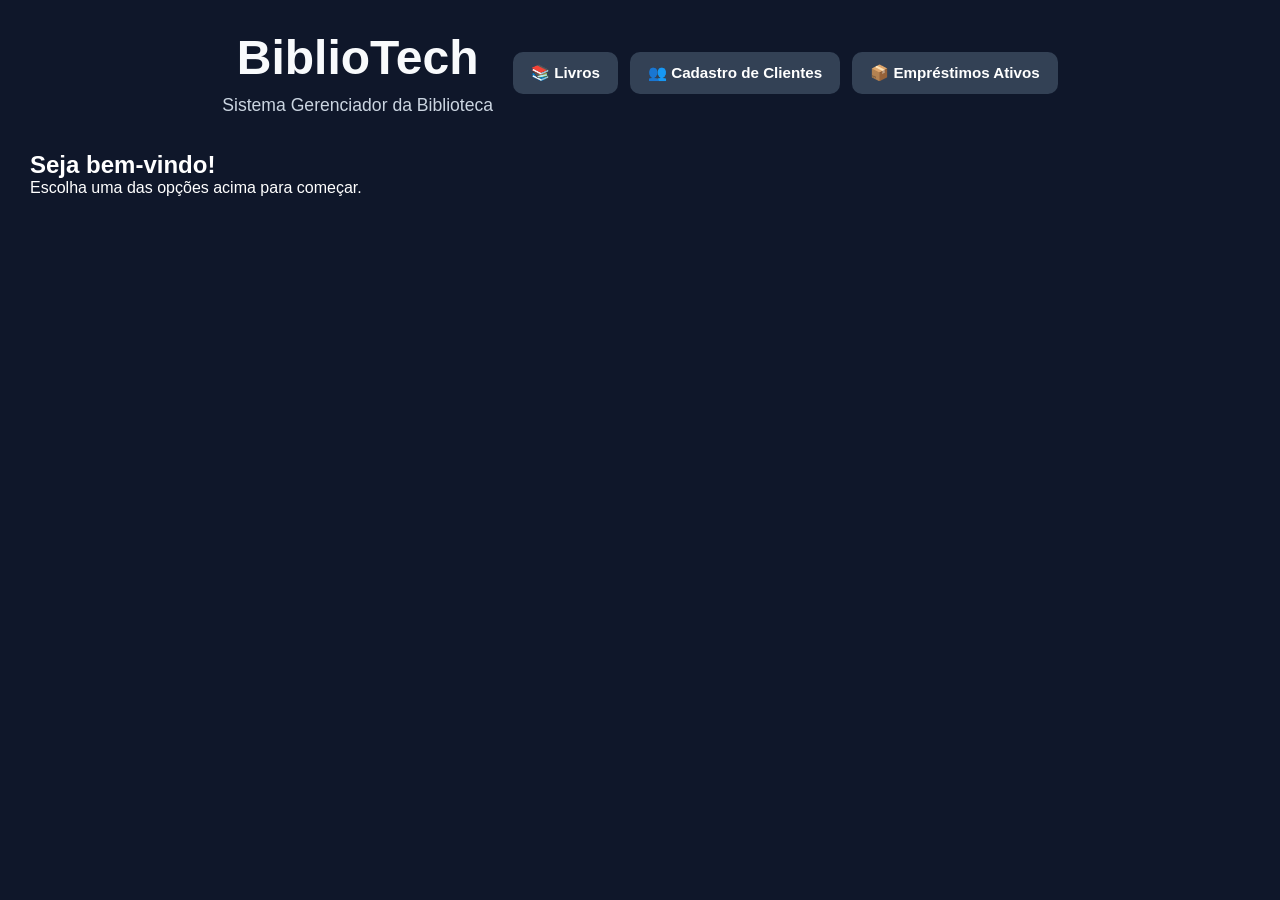
==== index.html @ 0796b91c "first commit" ====
<!DOCTYPE html>
<html lang="pt-BR">

<head>
    <meta charset="UTF-8">
    <meta name="viewport" content="width=device-width, initial-scale=1.0">
    <title>Bibliotech</title>

    <link rel="stylesheet" href="style.css">
</head>

<body>

    <header>
        <div class="topo">
            <div>
                <h1>BiblioTech</h1>
                <p>Sistema Gerenciador da Biblioteca</p>
            </div>
            <nav>
            <button onclick="mostrarSecao('livros')"> 📚 Livros </button> 
            <button onclick="mostrarSecao('clientes')"> 👥 Cadastro de Clientes </button> 
            <button onclick="mostrarSecao('emprestimos')"> 📦 Empréstimos Ativos </button> 
        
       </nav>
        </div>
    </header>
    <div id="boas-vindas">
        <h2>Seja bem-vindo!</h2>
        <p>Escolha uma das opções acima para começar.</p>
    </div>

    <main>
        <section class="card secao" id="clientes">
            <h2>Cadastro cliente</h2>
            <form action="#" id="cadastro-cliente">
                <label for="nome">Nome:</label>
                <input type="text" id="nome" name="nome" placeholder="Nome completo">
                <label for="email">Email:</label>
                <input type="email" id="email" name="email" placeholder="Email">
                <label for="cpf">CPF:</label>
                <input type="text" id="cpf" name="cpf" placeholder="___.___.___-__">
                <button type="submit" id="botao-cadastrar">Cadastrar</button>
            </form>
            <br><br>
            <h2>Clientes já cadastrados</h2>
            <div id="listaClientes">
                <!--lista aq-->
            </div>

        </section>


        <section class="card secao" id="livros">
            <h2>Busca de livros</h2>
            <div class="busca">
                <input type="text" id="busca-livro" name="titulo" placeholder="Título do livro">

                <button type="button" id="botao-buscar">Buscar</button>

            </div>

            <p id="loading"></p>

            <div id="listaLivros">
                <!-- Lista aq-->
            </div>
        </section>

    </main>

    <section class="card secao" id="emprestimos">
        <div id="listaEmprestimos">
            <h2>Empréstimos Ativos</h2>
            <!-- Lista aq-->
        </div>
    </section>
    <script src="script.js"></script>
</body>

</html>
---- style.css ----
/* ========================= RESET ========================= */
* {
    margin: 0;
    padding: 0;
    box-sizing: border-box;
    font-family: 'Segoe UI', sans-serif;
}

/* ========================= BODY ========================= */
body {
    background: #0f172a;
    color: white;
    min-height: 100vh;
    padding: 30px;
}

/* ========================= HEADER ========================= */
header {
    text-align: center;
    margin-bottom: 35px;
}

header h1 {
    justify-content: center;
    font-size: 3rem;
    margin-bottom: 10px;
    color: #f8fafc;
}

header p {
    justify-content: center;
    color: #cbd5e1;
    font-size: 1.1rem;
}


/* =========================
   TOPO
========================= */

.topo{
    display:flex;
    justify-content:center;
    align-items:center;
    gap:20px;
    flex-wrap:wrap;
}

nav{
    justify-content: center;
    display:flex;
    gap:12px;
}

nav button{
    background:#334155; 
    padding:12px 18px;
    border-radius:10px;
    font-size:0.95rem;
}

nav button:hover{
    background:#4f46e5;
}

/* secao */

.secao{
    display:none;
}

/* main*/
main {
    display: flex;
    flex-direction: column;
    gap: 25px;
}

/* ========================= LINHA DOS PAINÉIS ========================= */
.paineis {
    display: grid;
    grid-template-columns: 1fr 1fr;
    gap: 25px;
}

/* ========================= CARDS ========================= */
.card {
    background: #1e293b;
    border-radius: 18px;
    padding: 25px;
    box-shadow: 0 10px 25px rgba(0, 0, 0, 0.3);
    border: 1px solid rgba(255, 255, 255, 0.05);
}

.card h2 {
    margin-bottom: 20px;
    border-left: 5px solid #6366f1;
    padding-left: 12px;
    color: #f8fafc;
}

/* ========================= FORM ========================= */
form {
    display: flex;
    flex-direction: column;
    gap: 14px;
}

label {
    color: #cbd5e1;
}

input,
select {
    padding: 14px;
    border: none;
    border-radius: 12px;
    background: #334155;
    color: white;
    outline: none;
    transition: 0.3s;
}

input:focus,
select:focus {
    box-shadow: 0 0 10px rgba(99, 102, 241, 0.5);
}

/* ========================= BOTÕES ========================= */
button {
    padding: 14px;
    border: none;
    border-radius: 12px;
    background: linear-gradient(135deg, #6366f1, #4f46e5);
    color: white;
    font-weight: bold;
    cursor: pointer;
    transition: 0.3s;
}

button:hover {
    transform: translateY(-2px);
    opacity: 0.95;
}

/* ========================= CLIENTES ========================= */
#listaClientes {
    margin-top: 20px;
    display: grid;
    gap: 12px;
}

.cliente {
    background: #334155;
    padding: 15px;
    border-radius: 12px;
    border-left: 4px solid #6366f1;
}

.cliente h3 {
    margin-bottom: 5px;
}

.cliente p {
    color: #cbd5e1;
}

/* ========================= LIVROS ========================= */
#listaLivros {
    display: grid;
    gap: 20px;
    margin-top: 20px;
}

.livro {
    background: #334155;
    border-radius: 15px;
    padding: 18px;
    display: flex;
    gap: 18px;
    align-items: center;
    animation: fade 0.3s ease;
}

.livro img {
    width: 90px;
    height: 130px;
    object-fit: cover;
    border-radius: 10px;
}

.livro-info {
    flex: 1;
}

.livro-info h3 {
    margin-bottom: 8px;
}

.livro-info p {
    color: #cbd5e1;
    margin-bottom: 10px;
}

/* ========================= EMPRESTIMOS ========================= */
#listaEmprestimos {
    display: grid;
    gap: 18px;
    
}

.emprestimo {
    background: #334155;
    border-radius: 15px;
    padding: 18px;
    display: flex;
    gap: 15px;
    align-items: center;
    animation: fade 0.3s ease;
}

.emprestimo img {
    width: 70px;
    border-radius: 8px;
}

.emprestimo h3 {
    margin-bottom: 6px;
}

.emprestimo p {
    color: #cbd5e1;
    font-size: 0.95rem;
}

/* ========================= LOADING ========================= */
#loading {
    margin-top: 15px;
    color: #cbd5e1;
}

/* ========================= ANIMAÇÃO ========================= */
@keyframes fade {
    from {
        opacity: 0;
        transform: translateY(10px);
    }

    to {
        opacity: 1;
        transform: translateY(0);
    }
}

/* ========================= RESPONSIVO ========================= */
@media(max-width:900px) {
    .paineis {
        grid-template-columns: 1fr;
    }

    .livro,
    .emprestimo {
        flex-direction: column;
        text-align: center;
    }
}
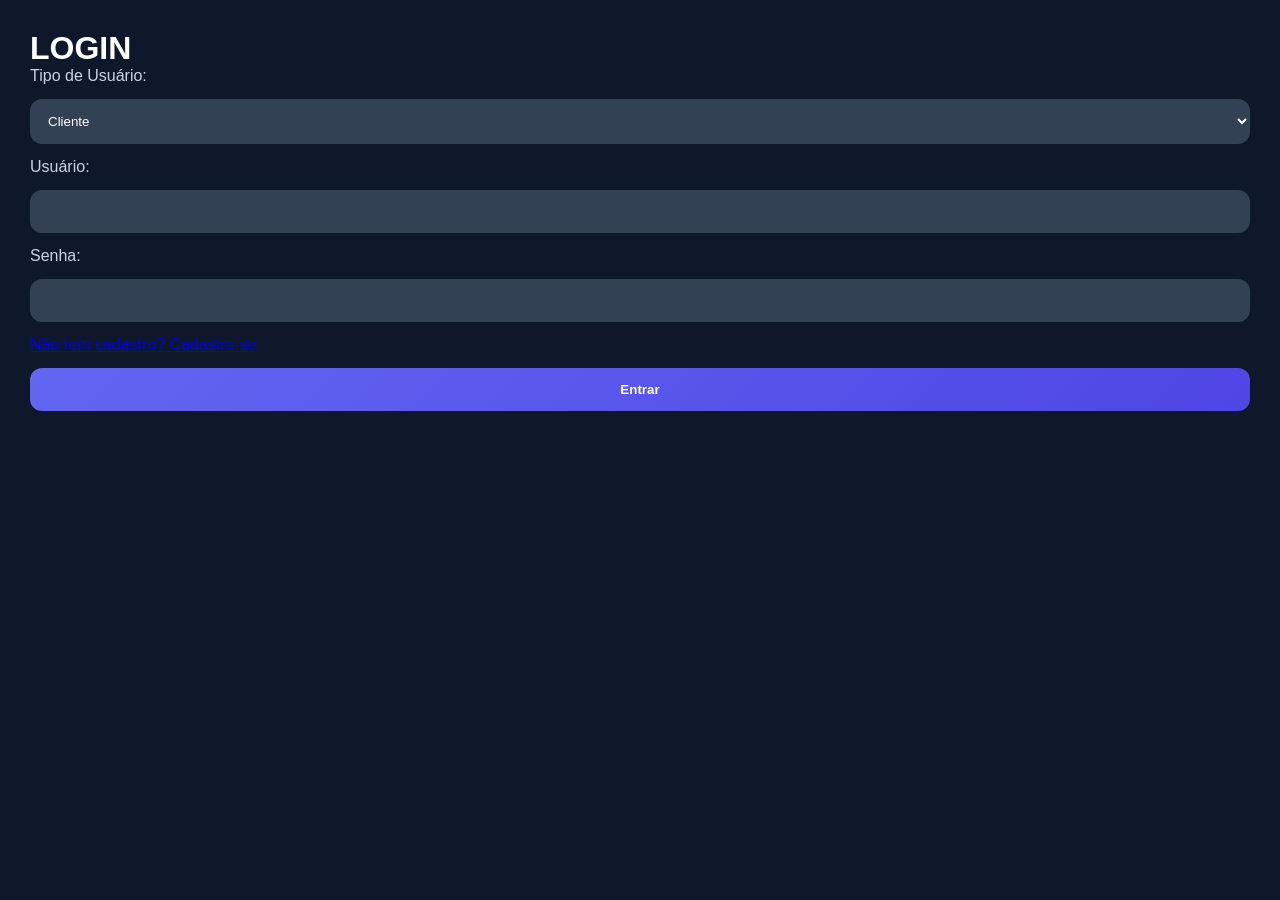
==== commit d8ae588e: "att do fluxo de acesso e perfis" ====
--- a/index.html
+++ b/index.html
@@ -16,15 +16,27 @@
             <div>
                 <h1>BiblioTech</h1>
                 <p>Sistema Gerenciador da Biblioteca</p>
+
             </div>
-            <nav>
+            <!--area admin-->
+           
+            <nav id="area-admin">
             <button onclick="mostrarSecao('livros')"> 📚 Livros </button> 
             <button onclick="mostrarSecao('clientes')"> 👥 Cadastro de Clientes </button> 
             <button onclick="mostrarSecao('emprestimos')"> 📦 Empréstimos Ativos </button> 
+        </nav>
+        <!--area cliente-->
+        <nav id="area-cliente">
+                
+            <button onclick="mostrarSecao('livros')">📚 Buscar Livros</button>
+            <button onclick="mostrarSecao('emprestimos')">📦 Meus Empréstimos</button>
+        </nav>
+    </div>
         
        </nav>
         </div>
     </header>
+
     <div id="boas-vindas">
         <h2>Seja bem-vindo!</h2>
         <p>Escolha uma das opções acima para começar.</p>
@@ -75,6 +87,9 @@
             <!-- Lista aq-->
         </div>
     </section>
+</div>
+
+
     <script src="script.js"></script>
 </body>
 
--- a/style.css
+++ b/style.css
@@ -67,6 +67,44 @@
 
 .secao{
     display:none;
+}
+
+.modal {
+    display: none;
+
+    position: fixed;
+    top: 0;
+    left: 0;
+
+    width: 100%;
+    height: 100%;
+
+    background-color: rgba(0,0,0,0.7);
+
+    justify-content: center;
+    align-items: center;
+}
+
+.conteudoModal {
+
+    background-color: #0d1b3d;
+
+    padding: 30px;
+
+    border-radius: 12px;
+
+    width: 300px;
+
+    display: flex;
+    flex-direction: column;
+
+    gap: 15px;
+}
+
+#area-admin,
+#area-cliente{
+
+    gap:12px;
 }
 
 /* main*/
